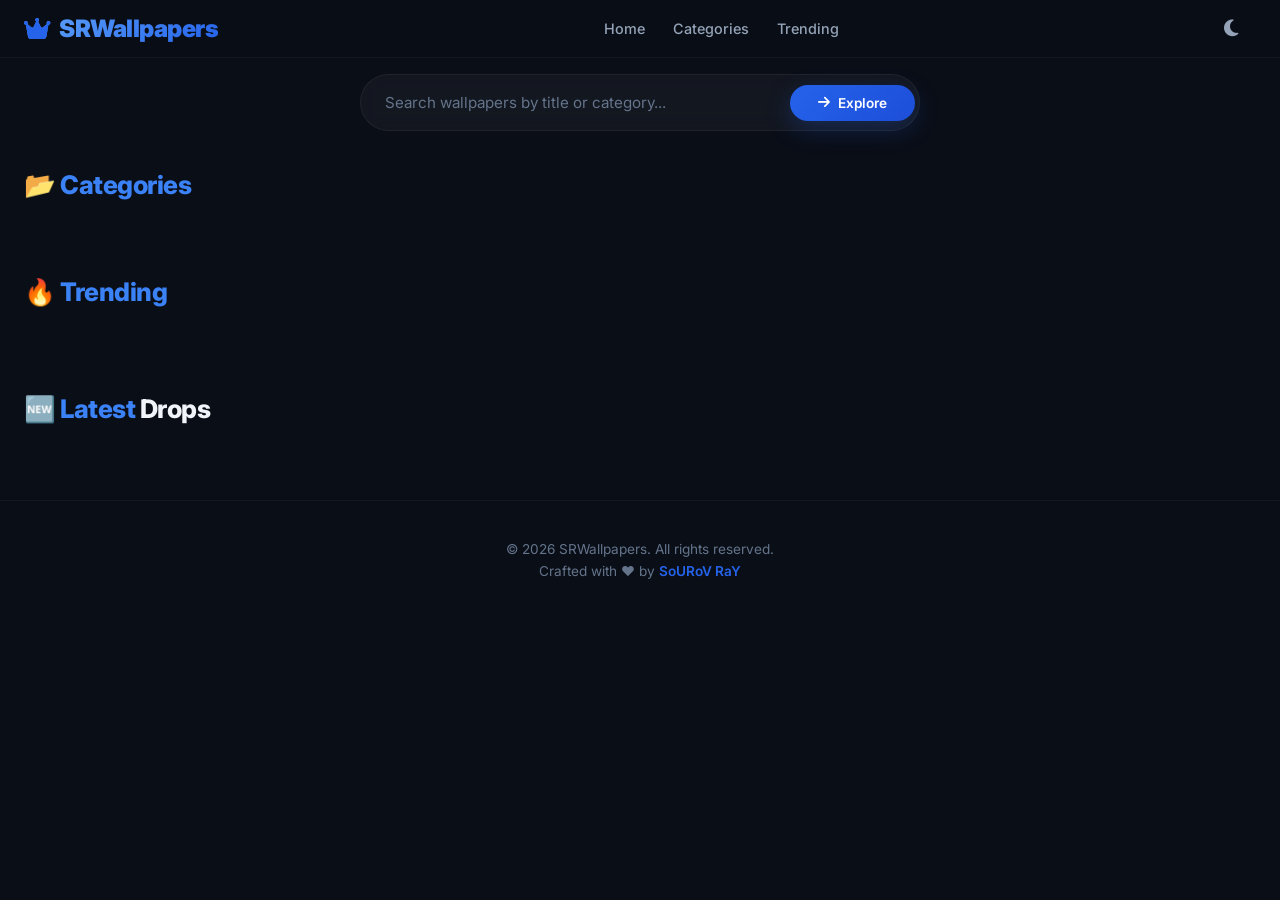
==== index.html @ b99e905a "Add files via upload" ====
<!DOCTYPE html>
<html lang="en">
<head>
  <meta charset="UTF-8" />
  <meta name="viewport" content="width=device-width, initial-scale=1.0" />
  <title>SRWallpapers · Premium HD & 4K</title>
  <meta name="description" content="Download stunning HD & 4K wallpapers for free. Curated collection of Nature, Anime, Gaming, Cars, Space & more." />
  <link rel="canonical" href="https://srwallpapers.web.app" />
  <meta property="og:title" content="SRWallpapers - Premium HD & 4K Wallpapers" />
  <meta property="og:description" content="Download stunning HD & 4K wallpapers for free." />
  <meta property="og:type" content="website" />
  <meta property="og:url" content="https://srwallpapers.web.app" />
  <meta name="twitter:card" content="summary_large_image" />
  <link rel="icon" type="image/png" href="https://img.icons8.com/fluency/48/crown.png" />
  
  <link rel="stylesheet" href="https://cdnjs.cloudflare.com/ajax/libs/font-awesome/6.4.0/css/all.min.css" />
  <link href="https://fonts.googleapis.com/css2?family=Inter:wght@400;500;600;700;800;900&display=swap" rel="stylesheet" />
  
  <link rel="stylesheet" href="style.css" />
</head>
<body>

<nav class="navbar">
  <div class="logo"><i class="fas fa-crown"></i> SRWallpapers</div>
  <div class="nav-links">
    <a onclick="showSection('home')">Home</a>
    <a onclick="showSection('categories')">Categories</a>
    <a onclick="showSection('trending')">Trending</a>
    <a onclick="showSection('favorites')" id="favoritesNavLink" style="display:none;">Favorites</a>
  </div>
  <div class="nav-actions">
    <i class="fas fa-moon" id="themeToggle"></i>
    <div id="authSection"></div>
  </div>
</nav>

<div class="search-bar-container">
  <div class="search-wrap">
    <input type="text" id="globalSearch" placeholder="Search wallpapers by title or category..." />
    <button onclick="performSearch()"><i class="fas fa-arrow-right"></i> Explore</button>
  </div>
</div>

<h2 class="section-title">📂 <span>Categories</span></h2>
<div class="category-grid" id="categoryGrid"></div>

<h2 class="section-title">🔥 <span>Trending</span></h2>
<div class="masonry" id="trendingGrid"></div>

<h2 class="section-title">🆕 <span>Latest</span> Drops</h2>
<div class="masonry" id="latestGrid"></div>

<div id="favoritesSection" style="display:none;">
  <h2 class="section-title">❤️ <span>Your</span> Favorites</h2>
  <div class="masonry" id="favoritesGrid">
    <div class="empty-state"><i class="fas fa-heart"></i> No favorites yet. Start saving!</div>
  </div>
</div>

<div class="modal-overlay" id="modalOverlay">
  <div class="modal-content">
    <button class="modal-close" id="modalClose"><i class="fas fa-times"></i></button>
    <img src="" id="modalImg" style="display: none;" />
    <video id="modalVideo" autoplay loop muted playsinline style="display: none; width: 100%; aspect-ratio: 2/3; object-fit: cover;"></video>
    
    <div class="modal-body">
      <h3 id="modalTitle">Wallpaper</h3>
      <p class="res" id="modalRes">4K Ultra HD</p>
      <div class="modal-actions">
        <button class="btn btn-primary" id="modalDownload"><i class="fas fa-download"></i> Download</button>
        <button class="btn btn-secondary" id="modalShare"><i class="fas fa-share-nodes"></i> Share</button>
        <button class="btn btn-secondary" id="modalFavorite"><i class="fas fa-heart"></i> Favorite</button>
      </div>
    </div>
  </div>
</div>

<div class="modal-overlay profile-modal" id="profileModal">
  <div class="modal-content">
    <img id="profileImg" src="" alt="Profile" />
    <h2 id="profileName">User</h2>
    <p class="email" id="profileEmail">user@example.com</p>
    <p id="profileUid" style="font-size:0.7rem;color:#64748b;margin-top:4px;"></p>
    <button class="close-btn" onclick="document.getElementById('profileModal').classList.remove('show')">Close</button>
  </div>
</div>

<footer class="footer-clean">
  <p>&copy; 2026 SRWallpapers. All rights reserved.</p>
  <span>Crafted with ❤️ by <a href="https://t.me/sourov_ray" target="_blank">SoURoV RaY</a></span>
</footer>

<div class="bottom-nav">
  <a onclick="showSection('home')" class="active"><i class="fas fa-home"></i> Home</a>
  <a onclick="document.getElementById('globalSearch').focus()"><i class="fas fa-search"></i> Search</a>
  <a onclick="showSection('categories')"><i class="fas fa-th-large"></i> Categories</a>
  <a onclick="showSection('favorites')" id="bottomFavoritesLink" style="display:none;"><i class="fas fa-heart"></i> Favorites</a>
  <a onclick="showSection('profile')"><i class="fas fa-user"></i> Profile</a>
</div>

<div class="toast" id="toast"></div>
<button class="scroll-top" id="scrollTop"><i class="fas fa-arrow-up"></i></button>

<script type="module" src="script.js"></script>
</body>
</html>
---- style.css ----
/* ===== RESET & BASE ===== */
* {
  margin: 0;
  padding: 0;
  box-sizing: border-box;
  font-family: 'Inter', sans-serif;
}

body {
  background: #0a0e17;
  color: #f1f5f9;
  transition: 0.4s;
  overflow-x: hidden;
}

body.light {
  background: #f0f4f8;
  color: #0a0e17;
}

body.light .navbar {
  background: rgba(240, 244, 248, 0.85);
  border-bottom-color: rgba(0, 0, 0, 0.04);
}

body.light .card {
  background: #ffffff;
  box-shadow: 0 8px 30px rgba(0, 0, 0, 0.04);
}

body.light .modal-content {
  background: #ffffff;
  color: #0a0e17;
}

body.light .bottom-nav {
  background: rgba(240, 244, 248, 0.9);
  border-top-color: rgba(0, 0, 0, 0.04);
}

body.light .search-wrap {
  background: rgba(0, 0, 0, 0.04);
}

body.light .search-wrap input {
  color: #0a0e17;
}

body.light .profile-modal .modal-content {
  background: #ffffff;
  color: #0a0e17;
}

/* ===== SCROLLBAR ===== */
::-webkit-scrollbar {
  width: 6px;
  height: 6px;
}
::-webkit-scrollbar-track {
  background: #0a0e17;
}
::-webkit-scrollbar-thumb {
  background: #2563eb;
  border-radius: 10px;
}

a {
  text-decoration: none;
  color: inherit;
}

img {
  display: block;
  width: 100%;
  height: auto;
}

/* ===== NAVBAR ===== */
.navbar {
  position: sticky;
  top: 0;
  z-index: 100;
  padding: 14px 24px;
  display: flex;
  align-items: center;
  justify-content: space-between;
  background: rgba(10, 14, 23, 0.82);
  backdrop-filter: blur(20px);
  border-bottom: 1px solid rgba(255, 255, 255, 0.03);
  flex-wrap: wrap;
  gap: 12px;
}

.logo {
  font-weight: 900;
  font-size: 1.5rem;
  background: linear-gradient(135deg, #60a5fa, #2563eb);
  -webkit-background-clip: text;
  -webkit-text-fill-color: transparent;
  letter-spacing: -0.5px;
}

.logo i {
  -webkit-text-fill-color: #2563eb;
  margin-right: 4px;
}

.nav-links {
  display: flex;
  gap: 28px;
  font-weight: 500;
  color: #94a3b8;
  font-size: 0.9rem;
}

.nav-links a {
  transition: 0.2s;
  cursor: pointer;
  position: relative;
}

.nav-links a::after {
  content: '';
  position: absolute;
  bottom: -4px;
  left: 0;
  width: 0;
  height: 2px;
  background: #2563eb;
  transition: 0.3s;
}

.nav-links a:hover {
  color: #fff;
}

.nav-links a:hover::after {
  width: 100%;
}

.nav-actions {
  display: flex;
  gap: 18px;
  align-items: center;
}

.nav-actions i {
  font-size: 1.2rem;
  color: #94a3b8;
  cursor: pointer;
  transition: 0.2s;
}

.nav-actions i:hover {
  color: #fff;
}

/* ===== AUTH ===== */
#authSection {
  display: flex;
  align-items: center;
  gap: 12px;
}

#authSection button {
  background: #2563eb;
  border: none;
  padding: 8px 20px;
  border-radius: 40px;
  color: #fff;
  font-weight: 600;
  cursor: pointer;
  display: flex;
  align-items: center;
  gap: 8px;
  transition: 0.25s;
  font-size: 0.85rem;
}

#authSection button:hover {
  background: #1d4ed8;
  transform: scale(1.02);
}

.user-profile {
  display: flex;
  align-items: center;
  gap: 10px;
  cursor: pointer;
  padding: 4px 12px 4px 4px;
  border-radius: 40px;
  background: rgba(255, 255, 255, 0.04);
  transition: 0.2s;
}

.user-profile:hover {
  background: rgba(255, 255, 255, 0.08);
}

.user-profile img {
  width: 34px;
  height: 34px;
  border-radius: 50%;
  object-fit: cover;
  border: 2px solid #2563eb;
}

.user-profile span {
  font-weight: 500;
  font-size: 0.85rem;
}

#logoutBtn {
  background: rgba(239, 68, 68, 0.15);
  border: 1px solid rgba(239, 68, 68, 0.2);
  padding: 4px 14px;
  border-radius: 30px;
  color: #ef4444;
  font-size: 0.7rem;
  cursor: pointer;
  transition: 0.2s;
}

#logoutBtn:hover {
  background: rgba(239, 68, 68, 0.25);
}

/* ===== SEARCH BAR ===== */
.search-bar-container {
  padding: 16px 20px 8px;
  max-width: 600px;
  margin: 0 auto;
}

.search-wrap {
  background: rgba(255, 255, 255, 0.04);
  border-radius: 80px;
  padding: 4px 4px 4px 24px;
  border: 1px solid rgba(255, 255, 255, 0.06);
  transition: 0.35s;
  backdrop-filter: blur(8px);
  display: flex;
  align-items: center;
  gap: 8px;
}

.search-wrap:focus-within {
  border-color: rgba(37, 99, 235, 0.4);
  box-shadow: 0 0 40px rgba(37, 99, 235, 0.06);
}

.search-wrap input {
  background: transparent;
  border: none;
  outline: none;
  color: #fff;
  width: 100%;
  font-size: 0.95rem;
  padding: 14px 0;
}

.search-wrap input::placeholder {
  color: #64748b;
}

.search-wrap button {
  background: linear-gradient(135deg, #2563eb, #1d4ed8);
  border: none;
  padding: 10px 28px;
  border-radius: 60px;
  color: #fff;
  font-weight: 600;
  cursor: pointer;
  transition: 0.25s;
  font-size: 0.85rem;
  display: flex;
  align-items: center;
  gap: 8px;
  white-space: nowrap;
  box-shadow: 0 8px 24px rgba(37, 99, 235, 0.25);
}

.search-wrap button:hover {
  transform: scale(1.03);
  box-shadow: 0 12px 32px rgba(37, 99, 235, 0.35);
}

/* ===== SECTION TITLE ===== */
.section-title {
  font-size: 1.6rem;
  font-weight: 800;
  padding: 30px 24px 16px;
  letter-spacing: -0.5px;
}

.section-title span {
  color: #3b82f6;
}

/* ===== CATEGORIES ===== */
.category-grid {
  display: grid;
  grid-template-columns: repeat(4, 1fr);
  gap: 16px;
  padding: 0 20px 30px;
}

@media (max-width: 768px) {
  .category-grid { grid-template-columns: repeat(2, 1fr); }
}

.cat-card {
  position: relative;
  border-radius: 24px;
  overflow: hidden;
  aspect-ratio: 4/3;
  display: flex;
  align-items: flex-end;
  padding: 20px;
  transition: 0.35s;
  cursor: pointer;
  border: 1px solid rgba(255, 255, 255, 0.02);
}

.cat-card:hover {
  transform: translateY(-6px) scale(1.01);
  box-shadow: 0 20px 40px rgba(37, 99, 235, 0.08);
}

.cat-card .overlay {
  position: absolute;
  inset: 0;
  background: linear-gradient(transparent 35%, rgba(0, 0, 0, 0.75));
}

.cat-card h3 {
  position: relative;
  z-index: 2;
  font-weight: 700;
  font-size: 1.1rem;
}

/* ===== MASONRY GRID ===== */
.masonry {
  columns: 4;
  column-gap: 18px;
  padding: 0 20px 40px;
}

@media (max-width: 1024px) { .masonry { columns: 3; } }
@media (max-width: 768px) { .masonry { columns: 2; } }

.masonry .card {
  break-inside: avoid;
  margin-bottom: 18px;
  background: #111927;
  border-radius: 24px;
  overflow: hidden;
  border: 1px solid rgba(255, 255, 255, 0.02);
  transition: 0.35s;
  cursor: pointer;
  position: relative;
}

.masonry .card:hover {
  transform: translateY(-6px);
  box-shadow: 0 24px 48px rgba(37, 99, 235, 0.06);
}

.masonry .card img {
  width: 100%;
  display: block;
  transition: 0.5s;
}

.masonry .card:hover img {
  transform: scale(1.02);
}

.card-info { display: none; }

/* ===== LIVE WALLPAPER BADGE ===== */
.video-badge {
  position: absolute;
  top: 12px;
  right: 12px;
  background: rgba(0, 0, 0, 0.65);
  color: #fff;
  backdrop-filter: blur(4px);
  padding: 4px 10px;
  border-radius: 20px;
  font-size: 0.75rem;
  font-weight: 600;
  display: flex;
  align-items: center;
  gap: 6px;
  z-index: 2;
  border: 1px solid rgba(255, 255, 255, 0.1);
}

/* ===== MODAL ===== */
.modal-overlay {
  position: fixed;
  inset: 0;
  background: rgba(0, 0, 0, 0.88);
  backdrop-filter: blur(30px);
  display: none;
  align-items: center;
  justify-content: center;
  z-index: 1000;
  padding: 20px;
}

.modal-overlay.show { display: flex; }

.modal-content {
  max-width: 540px;
  width: 100%;
  background: #111927;
  border-radius: 32px;
  overflow: hidden;
  border: 1px solid rgba(255, 255, 255, 0.04);
  position: relative;
  animation: modalIn 0.3s ease;
}

@keyframes modalIn {
  from { opacity: 0; transform: scale(0.92) translateY(20px); }
  to { opacity: 1; transform: scale(1) translateY(0); }
}

.modal-content img {
  width: 100%;
  aspect-ratio: 2/3;
  object-fit: cover;
}

.modal-body { padding: 24px; }
.modal-body h3 { font-size: 1.3rem; font-weight: 700; }
.modal-body .res { color: #94a3b8; font-size: 0.8rem; margin-top: 2px; }
.modal-actions { display: flex; gap: 10px; margin-top: 18px; flex-wrap: wrap; }

.btn {
  padding: 11px 22px;
  border: none;
  border-radius: 40px;
  font-weight: 600;
  cursor: pointer;
  display: flex;
  align-items: center;
  gap: 8px;
  justify-content: center;
  flex: 1;
  transition: 0.25s;
  font-size: 0.85rem;
}

.btn-primary { background: #2563eb; color: #fff; }
.btn-primary:hover { background: #1d4ed8; transform: scale(1.02); }
.btn-secondary { background: rgba(255, 255, 255, 0.04); color: #fff; border: 1px solid rgba(255, 255, 255, 0.04); }
.btn-secondary:hover { background: rgba(255, 255, 255, 0.08); }

.modal-close {
  position: absolute;
  top: 14px;
  right: 14px;
  background: rgba(0, 0, 0, 0.5);
  border: none;
  color: #fff;
  width: 40px;
  height: 40px;
  border-radius: 50%;
  cursor: pointer;
  backdrop-filter: blur(6px);
  transition: 0.2s;
  font-size: 1.1rem;
  z-index: 10;
}

/* ===== PROFILE MODAL ===== */
.profile-modal .modal-content { max-width: 400px; text-align: center; padding: 30px 24px; }
.profile-modal .modal-content img { width: 90px; height: 90px; border-radius: 50%; margin: 0 auto 16px; border: 3px solid #2563eb; object-fit: cover; }
.profile-modal .modal-content h2 { font-size: 1.4rem; }
.profile-modal .modal-content p { color: #94a3b8; font-size: 0.9rem; margin: 4px 0; }
.profile-modal .modal-content .email { color: #60a5fa; font-weight: 500; }
.profile-modal .modal-content .close-btn { margin-top: 18px; background: rgba(255, 255, 255, 0.05); border: none; padding: 10px 30px; border-radius: 40px; color: #fff; cursor: pointer; transition: 0.2s; }

/* ===== NEW CLEAN FOOTER ===== */
.footer-clean {
  text-align: center;
  padding: 40px 20px;
  background: transparent;
  border-top: 1px solid rgba(255, 255, 255, 0.04);
  font-size: 0.85rem;
  color: #64748b;
  margin-top: 20px;
}

body.light .footer-clean {
  border-top-color: rgba(0, 0, 0, 0.04);
  color: #64748b;
}

.footer-clean span {
  display: block;
  margin-top: 6px;
}

.footer-clean a {
  color: #2563eb;
  font-weight: 600;
  transition: 0.2s;
}

.footer-clean a:hover {
  text-decoration: underline;
}

/* ===== BOTTOM NAV ===== */
.bottom-nav {
  position: fixed;
  bottom: 0; left: 0; right: 0;
  background: rgba(10, 14, 23, 0.92);
  backdrop-filter: blur(16px);
  border-top: 1px solid rgba(255, 255, 255, 0.03);
  justify-content: space-around;
  padding: 10px 0 18px;
  z-index: 99;
  display: none;
}

.bottom-nav a { display: flex; flex-direction: column; align-items: center; font-size: 0.6rem; color: #94a3b8; gap: 2px; cursor: pointer; }
.bottom-nav a i { font-size: 1.3rem; }
.bottom-nav a.active { color: #3b82f6; }

@media (max-width: 768px) {
  .bottom-nav { display: flex; }
  .nav-links { display: none; }
  body { padding-bottom: 70px; }
}

/* ===== TOAST & SCROLL ===== */
.toast {
  position: fixed; bottom: 90px; left: 50%; transform: translateX(-50%);
  background: #1e293b; color: #fff; padding: 12px 28px; border-radius: 60px;
  font-size: 0.85rem; opacity: 0; transition: 0.4s; z-index: 2000; pointer-events: none;
  box-shadow: 0 10px 40px rgba(0, 0, 0, 0.4); border: 1px solid rgba(255, 255, 255, 0.02);
}
.toast.show { opacity: 1; }

.scroll-top {
  position: fixed; bottom: 100px; right: 18px; width: 46px; height: 46px;
  background: #2563eb; border-radius: 50%; display: flex; align-items: center; justify-content: center;
  color: #fff; font-size: 1.2rem; cursor: pointer; opacity: 0; transition: 0.35s; border: none;
}
.scroll-top.visible { opacity: 1; }

.empty-state { color: #64748b; padding: 30px 16px; text-align: center; font-size: 0.95rem; }
.empty-state i { font-size: 2.5rem; margin-bottom: 12px; display: block; opacity: 0.3; }
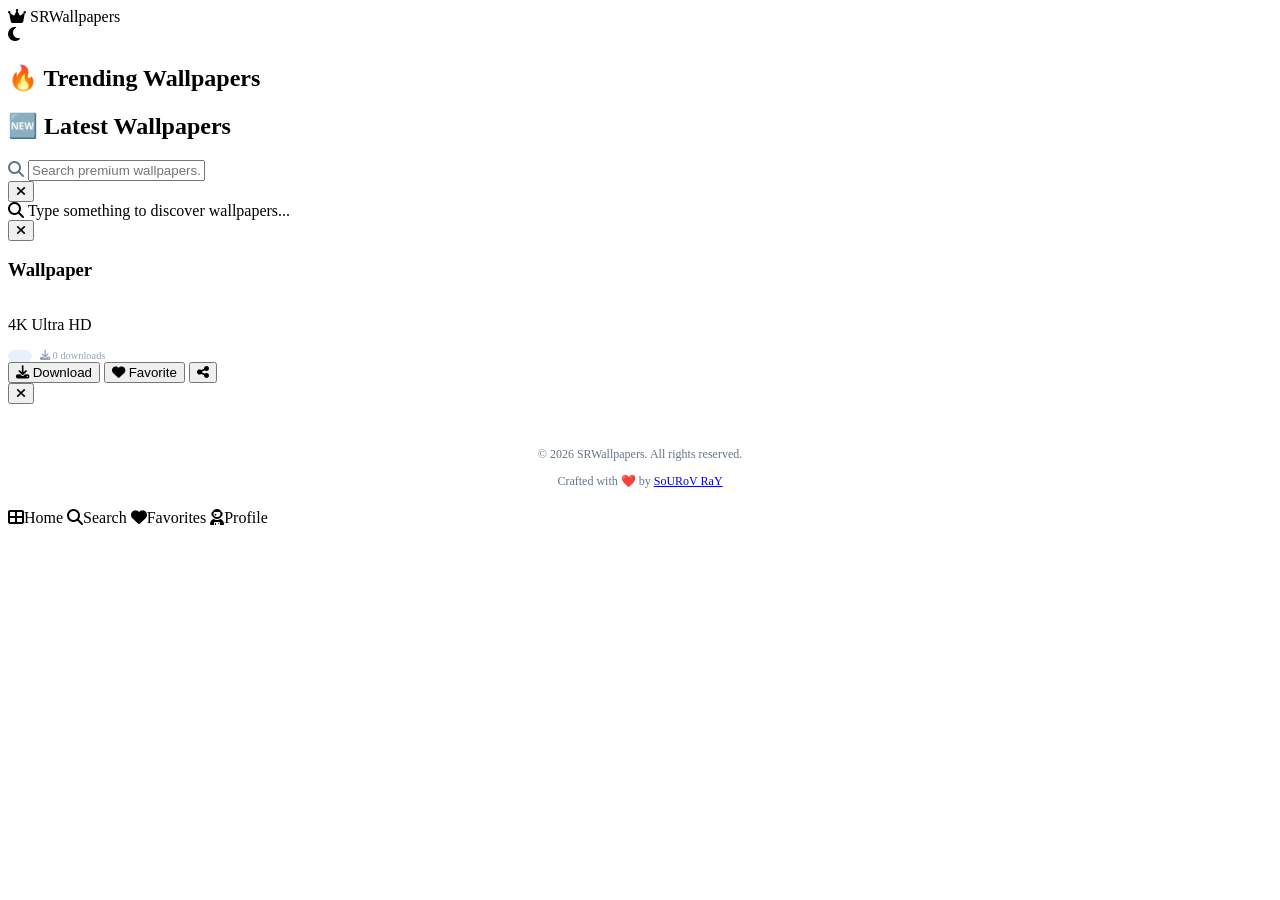
==== commit cca4302c: "Add files via upload" ====
--- a/index.html
+++ b/index.html
@@ -1,106 +1,105 @@
 <!DOCTYPE html>
-<html lang="en">
+<html lang="bn">
 <head>
   <meta charset="UTF-8" />
   <meta name="viewport" content="width=device-width, initial-scale=1.0" />
   <title>SRWallpapers · Premium HD & 4K</title>
-  <meta name="description" content="Download stunning HD & 4K wallpapers for free. Curated collection of Nature, Anime, Gaming, Cars, Space & more." />
+  <meta name="description" content="Download stunning HD & 4K wallpapers for free." />
   <link rel="canonical" href="https://srwallpapers.web.app" />
-  <meta property="og:title" content="SRWallpapers - Premium HD & 4K Wallpapers" />
-  <meta property="og:description" content="Download stunning HD & 4K wallpapers for free." />
-  <meta property="og:type" content="website" />
-  <meta property="og:url" content="https://srwallpapers.web.app" />
-  <meta name="twitter:card" content="summary_large_image" />
-  <link rel="icon" type="image/png" href="https://img.icons8.com/fluency/48/crown.png" />
-  
+  <link rel="icon" type="image/png" href="images/logo.png" />
   <link rel="stylesheet" href="https://cdnjs.cloudflare.com/ajax/libs/font-awesome/6.4.0/css/all.min.css" />
   <link href="https://fonts.googleapis.com/css2?family=Inter:wght@400;500;600;700;800;900&display=swap" rel="stylesheet" />
-  
-  <link rel="stylesheet" href="style.css" />
+  <link rel="stylesheet" href="assets/css/style.css" />
 </head>
 <body>
 
-<nav class="navbar">
-  <div class="logo"><i class="fas fa-crown"></i> SRWallpapers</div>
-  <div class="nav-links">
-    <a onclick="showSection('home')">Home</a>
-    <a onclick="showSection('categories')">Categories</a>
-    <a onclick="showSection('trending')">Trending</a>
-    <a onclick="showSection('favorites')" id="favoritesNavLink" style="display:none;">Favorites</a>
+  <nav class="navbar">
+    <div class="logo"><i class="fas fa-crown"></i> SRWallpapers</div>
+    <div class="nav-actions">
+      <i class="fas fa-moon" id="themeToggle"></i>
+    </div>
+  </nav>
+
+  <div id="homePage">
+    <h2 class="section-title">🔥 <span>Trending</span> Wallpapers</h2>
+    <div class="masonry" id="trendingGrid"></div>
+
+    <h2 class="section-title">🆕 <span>Latest</span> Wallpapers</h2>
+    <div class="masonry" id="latestGrid"></div>
   </div>
-  <div class="nav-actions">
-    <i class="fas fa-moon" id="themeToggle"></i>
-    <div id="authSection"></div>
+
+  <div id="favoritesPage" style="display: none;">
+    <h2 class="section-title">❤️ <span>Your</span> Favorites</h2>
+    <div class="masonry" id="favoritesGrid"></div>
   </div>
-</nav>
 
-<div class="search-bar-container">
-  <div class="search-wrap">
-    <input type="text" id="globalSearch" placeholder="Search wallpapers by title or category..." />
-    <button onclick="performSearch()"><i class="fas fa-arrow-right"></i> Explore</button>
+  <div class="search-popup" id="searchPopup">
+    <div class="search-header">
+      <div class="search-box">
+        <i class="fas fa-search" style="color: #64748b;"></i>
+        <input type="text" id="popupSearchInput" placeholder="Search premium wallpapers..." />
+      </div>
+      <button class="close-search" id="closeSearchBtn"><i class="fas fa-times"></i></button>
+    </div>
+    <div class="masonry" id="searchResultGrid" style="flex: 1; overflow-y: auto;">
+      <div class="empty-state"><i class="fas fa-search"></i> Type something to discover wallpapers...</div>
+    </div>
   </div>
-</div>
 
-<h2 class="section-title">📂 <span>Categories</span></h2>
-<div class="category-grid" id="categoryGrid"></div>
-
-<h2 class="section-title">🔥 <span>Trending</span></h2>
-<div class="masonry" id="trendingGrid"></div>
-
-<h2 class="section-title">🆕 <span>Latest</span> Drops</h2>
-<div class="masonry" id="latestGrid"></div>
-
-<div id="favoritesSection" style="display:none;">
-  <h2 class="section-title">❤️ <span>Your</span> Favorites</h2>
-  <div class="masonry" id="favoritesGrid">
-    <div class="empty-state"><i class="fas fa-heart"></i> No favorites yet. Start saving!</div>
-  </div>
-</div>
-
-<div class="modal-overlay" id="modalOverlay">
-  <div class="modal-content">
-    <button class="modal-close" id="modalClose"><i class="fas fa-times"></i></button>
-    <img src="" id="modalImg" style="display: none;" />
-    <video id="modalVideo" autoplay loop muted playsinline style="display: none; width: 100%; aspect-ratio: 2/3; object-fit: cover;"></video>
-    
-    <div class="modal-body">
-      <h3 id="modalTitle">Wallpaper</h3>
-      <p class="res" id="modalRes">4K Ultra HD</p>
-      <div class="modal-actions">
-        <button class="btn btn-primary" id="modalDownload"><i class="fas fa-download"></i> Download</button>
-        <button class="btn btn-secondary" id="modalShare"><i class="fas fa-share-nodes"></i> Share</button>
-        <button class="btn btn-secondary" id="modalFavorite"><i class="fas fa-heart"></i> Favorite</button>
+  <!-- ===== DETAIL MODAL ===== -->
+  <div class="modal-overlay" id="modalOverlay">
+    <div class="modal-content">
+      <button class="modal-close" id="modalClose"><i class="fas fa-times"></i></button>
+      <img src="" id="modalImg" style="display:none;" />
+      <video id="modalVideo" autoplay loop muted playsinline style="display:none;"></video>
+      <div class="modal-body">
+        <div style="display:flex; justify-content:space-between; align-items:center;">
+          <h3 id="modalTitle">Wallpaper</h3>
+          <span id="modalPremiumBadge" style="display:none; background:linear-gradient(135deg,#f59e0b,#d97706); color:#fff; padding:2px 12px; border-radius:20px; font-size:0.6rem; font-weight:700;">👑 Premium</span>
+        </div>
+        <p class="res-text" id="modalRes">4K Ultra HD</p>
+        <div style="display:flex; gap:8px; margin-top:4px; flex-wrap:wrap;">
+          <span id="modalTag" style="background:rgba(37,99,235,0.1); color:#60a5fa; padding:2px 12px; border-radius:12px; font-size:0.65rem;"></span>
+          <span id="modalDownloads" style="color:#94a3b8; font-size:0.65rem;"><i class="fas fa-download"></i> 0 downloads</span>
+        </div>
+        <div class="modal-actions">
+          <button class="btn btn-primary" id="modalDownload"><i class="fas fa-download"></i> Download</button>
+          <button class="btn btn-secondary" id="modalFavorite"><i class="fas fa-heart"></i> Favorite</button>
+          <button class="btn btn-share" id="modalShare"><i class="fas fa-share-alt"></i></button>
+        </div>
+        <div id="premiumUpgradeNotice" style="display:none; margin-top:12px; padding:12px; background:rgba(245,158,11,0.1); border:1px solid rgba(245,158,11,0.2); border-radius:16px; text-align:center;">
+          <p style="font-size:0.8rem; color:#f59e0b;"><i class="fas fa-crown"></i> This is a Premium wallpaper. Upgrade to download!</p>
+          <button class="btn btn-premium-upgrade" id="modalUpgradeBtn" style="margin-top:8px; width:100%;">👑 Upgrade to Premium</button>
+        </div>
       </div>
     </div>
   </div>
-</div>
 
-<div class="modal-overlay profile-modal" id="profileModal">
-  <div class="modal-content">
-    <img id="profileImg" src="" alt="Profile" />
-    <h2 id="profileName">User</h2>
-    <p class="email" id="profileEmail">user@example.com</p>
-    <p id="profileUid" style="font-size:0.7rem;color:#64748b;margin-top:4px;"></p>
-    <button class="close-btn" onclick="document.getElementById('profileModal').classList.remove('show')">Close</button>
+  <!-- ===== PROFILE MODAL ===== -->
+  <div class="modal-overlay" id="profileModal">
+    <div class="glass-panel">
+      <button class="modal-close" onclick="document.getElementById('profileModal').classList.remove('show')"><i class="fas fa-times"></i></button>
+      <div id="profileAuthContainer"></div>
+    </div>
   </div>
-</div>
 
-<footer class="footer-clean">
-  <p>&copy; 2026 SRWallpapers. All rights reserved.</p>
-  <span>Crafted with ❤️ by <a href="https://t.me/sourov_ray" target="_blank">SoURoV RaY</a></span>
-</footer>
+  <footer style="text-align:center; padding:30px 20px 20px; font-size:0.75rem; color:#64748b; border-top:1px solid rgba(255,255,255,0.02)">
+       <div class="text-alien-center">
+    <p>&copy; 2026 SRWallpapers. All rights reserved.</p>
+    <span>Crafted with ❤️ by <a href="#">SoURoV RaY</a></span>
+  </div>
+    </footer>
 
-<div class="bottom-nav">
-  <a onclick="showSection('home')" class="active"><i class="fas fa-home"></i> Home</a>
-  <a onclick="document.getElementById('globalSearch').focus()"><i class="fas fa-search"></i> Search</a>
-  <a onclick="showSection('categories')"><i class="fas fa-th-large"></i> Categories</a>
-  <a onclick="showSection('favorites')" id="bottomFavoritesLink" style="display:none;"><i class="fas fa-heart"></i> Favorites</a>
-  <a onclick="showSection('profile')"><i class="fas fa-user"></i> Profile</a>
-</div>
+  <div class="bottom-nav">
+    <a id="navHome" class="active"><i class="fas fa-th-large"></i><span>Home</span></a>
+    <a id="navSearch"><i class="fas fa-search"></i><span>Search</span></a>
+    <a id="navFavs"><i class="fas fa-heart"></i><span>Favorites</span></a>
+    <a id="navProfile"><i class="fas fa-user-astronaut"></i><span>Profile</span></a>
+  </div>
 
-<div class="toast" id="toast"></div>
-<button class="scroll-top" id="scrollTop"><i class="fas fa-arrow-up"></i></button>
+  <div class="toast" id="toast"></div>
 
-<script type="module" src="script.js"></script>
+  <script type="module" src="assets/js/firebase-config.js"></script>
+  <script type="module" src="assets/js/main.js"></script>
 </body>
-</html>
+</html>
